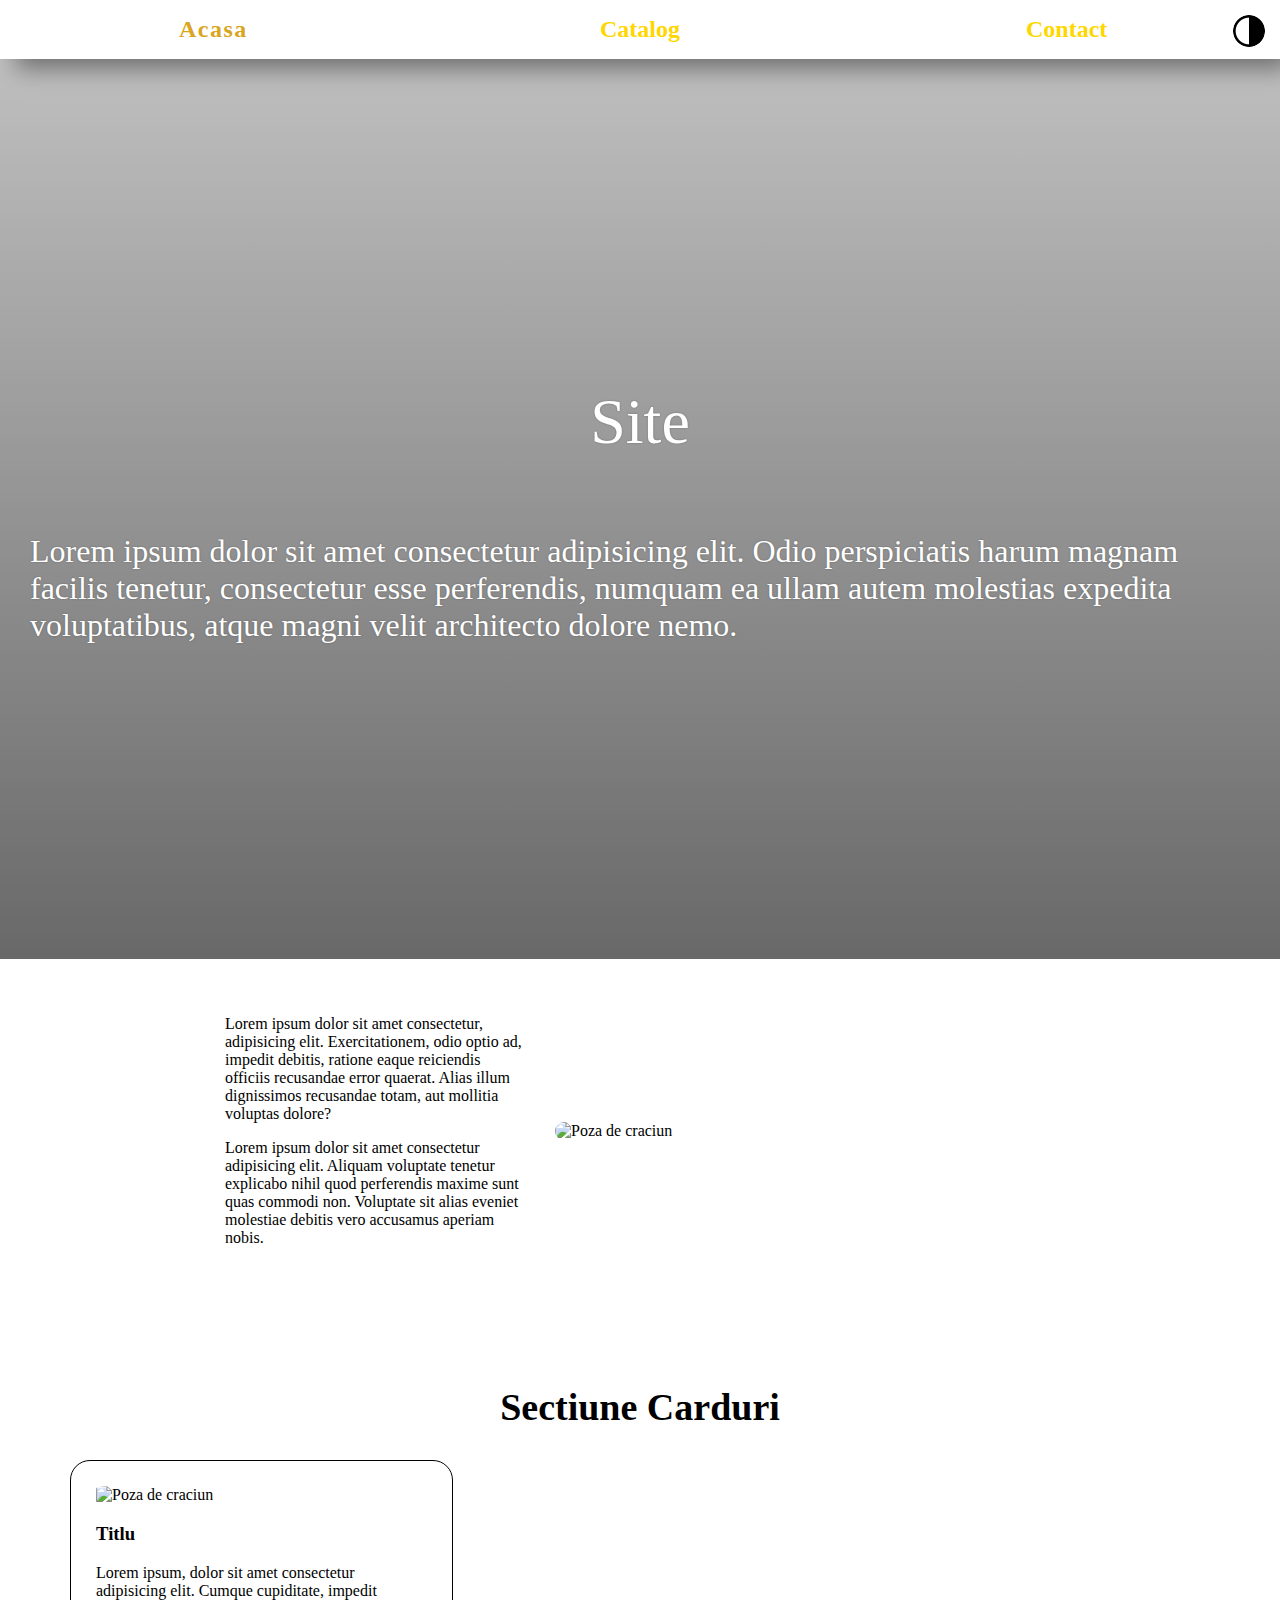
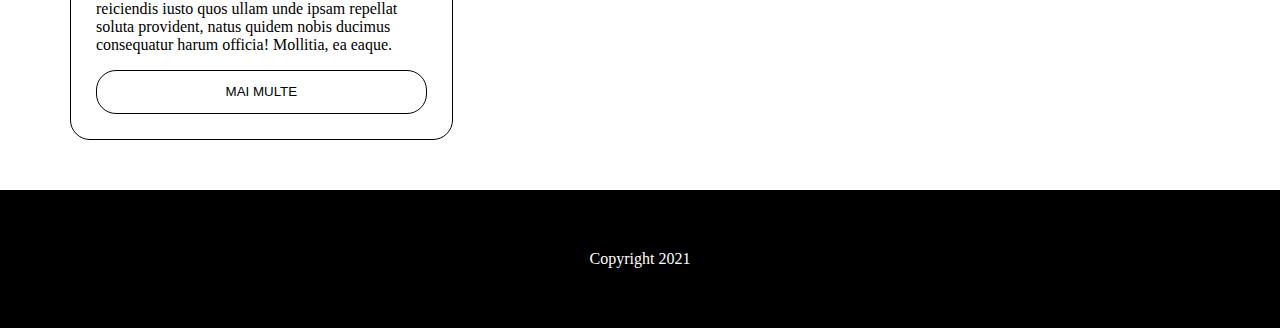
==== folder/acasa.htm @ 6fb3d1c1 "initial commit" ====
<!DOCTYPE html>

<html>

    <head>
        <title>Acasa</title>
        <link rel="stylesheet" href="./style/app.css">
    <!-- Aplicam acelasi stil de la hover elementului a caruia atribut "href" incepe cu... -->
        <style>
            .nav-menu .nav-link[href^="acasa"]{
                transition: all 0.5s ease-in-out;
                color: goldenrod;
                letter-spacing: 1.5px;
                text-shadow: 13px 12px 25px -3px rgba(0,0,0,0.68);
            } 
        </style>
    </head>
    <body>
        <!-- Meniu Navigatie -->
        <nav>
            <ul class="nav-menu">
                <li>
                    <a class="nav-link" href="acasa.htm">Acasa</a>
                </li>
                <li>
                    <a class="nav-link" href="catalog.htm">Catalog</a>
                </li>
                <li>
                    <a class="nav-link" href="contact.htm">Contact</a>
                </li>
            </ul>
            <span id="mode-toggle"></span>
        </nav>
        <!-- END Meniu Navigatie -->

        <!-- Sectiune Jumbotron -->
        <div class="jumbotron-section">
            <div class="overlay"></div>
            <h1>Site</h1>
            <p>
                Lorem ipsum dolor sit amet consectetur adipisicing elit. Odio perspiciatis harum magnam facilis tenetur, consectetur esse perferendis, numquam ea ullam autem molestias expedita voluptatibus, atque magni velit architecto dolore nemo.
            </p>
        </div>
        <!-- END Sectiune Jumbotron -->

        <!-- Continut Pagina -->
        <section class="page-content">
            <div class="page-content--text">
                <p>
                    Lorem ipsum dolor sit amet consectetur, adipisicing elit. Exercitationem, odio optio ad, impedit debitis, ratione eaque reiciendis officiis recusandae error quaerat. Alias illum dignissimos recusandae totam, aut mollitia voluptas dolore?
                </p>
                <p>
                    Lorem ipsum dolor sit amet consectetur adipisicing elit. Aliquam voluptate tenetur explicabo nihil quod perferendis maxime sunt quas commodi non. Voluptate sit alias eveniet molestiae debitis vero accusamus aperiam nobis.
                </p>
            </div>
            <img src="https://source.unsplash.com/1600x900/?winter" alt="Poza de craciun" class="page-content--img">
        </section>
        <!-- END Continut Pagina -->
        <!-- Sectiune Carduri -->
        <section class="cards-containter">
            <h2>Sectiune Carduri</h2>
            <ul class="cards-list">
                <li>
                    <div class="card">
                        <img src="https://source.unsplash.com/1600x900/?Christmas" alt="Poza de craciun">
                        <div class="card-content">
                            <h3>Titlu</h3>
                            <p>
                                Lorem ipsum, dolor sit amet consectetur adipisicing elit. Cumque cupiditate, impedit reiciendis iusto quos ullam unde ipsam repellat soluta provident, natus quidem nobis ducimus consequatur harum officia! Mollitia, ea eaque.
                            </p>
                            <button>Mai Multe</button>
                        </div>
                    </div>
                </li>
            </ul>
        </section>
        <!-- END Sectiune Carduri -->

        <!-- Sectiune Footer  -->
        <footer>
            <p>
                Copyright 2021
            </p>
        </footer>
        <!-- END Sectiune Footer -->
        
        <script src="./js/app.js"></script>
        <script type="module">
            // Import the functions you need from the SDKs you need
            import { initializeApp } from "https://www.gstatic.com/firebasejs/9.6.5/firebase-app.js";
            // TODO: Add SDKs for Firebase products that you want to use
            import { getDatabase, ref, child, get } from "https://www.gstatic.com/firebasejs/9.6.5/firebase-database.js";
            // https://firebase.google.com/docs/web/setup#available-libraries
          
            // Your web app's Firebase configuration
            const firebaseConfig = {
              apiKey: "AIzaSyDE-gLoi8zcMR4kF8rgtjZGZeuMAF31r4U",
              authDomain: "o-baza-de-date-e1f72.firebaseapp.com",
              databaseURL: "https://o-baza-de-date-e1f72-default-rtdb.europe-west1.firebasedatabase.app",
              projectId: "o-baza-de-date-e1f72",
              storageBucket: "o-baza-de-date-e1f72.appspot.com",
              messagingSenderId: "172342177777",
              appId: "1:172342177777:web:250df064fb15329b6ade50"
            };
          
            // Initialize Firebase
            const app = initializeApp(firebaseConfig);
            const database = getDatabase(app);
            const dbRef = ref(database);
            
            get(child(dbRef, 'proiecte'))
                .then(function(data) {
                    if(data.exists()) {
                        const listaProiecte = data.val();
                        console.log(listaProiecte);                   
                    }else {
                        console.log('noData');
                    }
                })
                .catch(function(error) {
                    console.log(error);
                })
        </script>
    </body>

</html>
---- folder/style/app.css ----
body{
    margin: 0;
    background-color: white;
    color: black;
}

body.dark-mode{
    background-color: black;
    color: white;
}

.container {
    max-width: 1200px; 
    margin: 0 auto;
    padding: 0 15px;
}

/* Meniu Navigatie*/
.nav-menu{
width: 100%;
display: flex;
justify-content: center;
align-items: center;
padding: 0;
margin: 0;
box-shadow: 13px 12px 25px -3px rgba(0,0,0,0.58);
}

.dark-mode .nav-menu{
    box-shadow: 13px 12px 25px -3px rgba(white);
}

.nav-menu li{
flex: 1; /*width: 33.3%;*/
padding: 1rem;
list-style: none;
font-weight: bold;
text-align: center;
cursor: pointer;
}
.nav-menu .nav-link{
text-decoration: none;
font-size: 1.5rem;
color: gold;
text-shadow: 13px 12px 25px -3px rgba(0,0,0,0.58);
}

.nav-menu li:hover .nav-link{
transition: all 0.5s ease-in-out;
color: goldenrod;
letter-spacing: 1.5px;
text-shadow: 13px 12px 25px -3px rgba(0,0,0,0.68);
}

.dark .nav-menue .nav-link {
    color: white;
}

/* END Meniu Navigatie*/
/* Dark Mode Toggel */
#mode-toggle{
    background-image: url(../img/Dark.png);
    background-position: center;
    background-repeat: no-repeat;
    background-color: white;
    border-radius: 50%;
    position: absolute;
    top: 15px;
    right: 15px;
    width: 32px;
    height: 32px;
    transition: transform 0.5s linear;
}

#mode-toggle:hover{
    cursor: pointer;
    transform: rotate(-180deg);
}
/* END Dark Mode Toggel */
/* Sectiune Jumbotron */
.jumbotron-section{
    background: linear-gradient(
        rgba(255, 255, 255, 0.25),
        rgba(0, 0, 0, 0.45)
    ),
    url(https://source.unsplash.com/1600x900/?bees);
    background-size: cover;
    background-repeat: no-repeat;
    background-position: center;
    position: relative;
    height: calc(100vh - 60px);
    color: white;
    font-size: 2rem;
    display: flex;
    flex-direction: column;
    justify-content: center;
    align-items: center;
    text-shadow: 0px 0px 2px rgba(0, 0, 0, 0.3);
    padding: 30px;
}
.jumbotron-section p,
.jumbotron-section h1{
    font-weight: 400;
    z-index: 1; 
}
.jumbotron-section .overlay{
    position: absolute;
    top: 0;
    right: 0;
    left: 0;
    bottom: 0;
    background-color: rgba(0,0,0,0.25);
}
/* END Sectiune Jumbotron */

/* Sectiune Text */
.page-content {
    display: flex;
    justify-content: center;
    align-items: center;
    padding: 30px;
    margin: 10px auto;
    max-width: 1000px;
}

.page-content .page-content--text {
    width: 30%;
    margin-right: 30px;
}

.page-content .page-content--img {
    width: 50%;
    border-radius: 15px;
}
/* END Sectiune Text */

/* Sectiune Footer */
footer {
   background-color: black; 
   color: white;
   padding: 60px 30px;
}

footer p {
    text-align: center;
    margin: 0;
}
/* END Sectiune Footer */

/* Sectiune Carduri */
.cards-containter {
    padding: 50px 30px;
}

.cards-containter h2 {
    font-size: 38px;
    text-align: center;
}

.cards-list {
    display: grid;
    grid-gap: 1rem;
    list-style: none;
    max-width: 1200px;
    margin: 0 auto;
}

.cards-list li {
    padding: 0px;
    margin: 0px;
}

.card{
    border: 1px solid #000000;
    padding: 25px;
    border-radius: 20px;
}

.dark-mode .card {
    border-color: white;
}

.card img {
    width: 100%;
border-radius: 15%;
}

.card .card-content button{
    background-color: white;
    color: black;
    border: 1px solid #000000;
    border-radius: 20px;
    width: 100%;
    line-height: 40px;
    text-transform: uppercase;
    cursor: pointer;
    transition: all 0.5s linear;
}

.dark-mode .card .card-content button{
    background-color: black;
    color: white;
    border-color: white;
}

.card .card-content button:hover {
    background-color: black;
    border-color: white;
    color: white;
}

.dark-mode .card .card-content button:hover{
    background-color: white;
    color: black;
    border-color: black;
}

/* END Sectiune Carduri */

/* Media Queries - style pentru display-uri mai mici de 600px */
@media only screen and (max-width: 600px) {
    .jumbotron-section h1{
    font-size: 1.2rem !important;
    }
    .jumbotron-section p,
    .jumbotron-section h1 {
        margin: 0 30px;
        font-size: 0.8em;
    }

    .page-content {
        display: block;
    }

    .page-conent .page-conent--img {
        width: 100%
    }

    .page-content .page-conent--text {
        width: 100%;
        margin: 30px 0;
    }
}
/* END Media Queries */

/* Style pentru displayori mai amri de 600px */
@media only screen and (min-width:600px) {
    .cards-list {
        grid-template-columns: repeat(2, 1fr);
    }
}
/* Style pentru displayuri mai amri de 900px*/
@media only screen and (min-width:900px) {
    .cards-list {
        grid-template-columns: repeat(3, 1fr);
    }
}
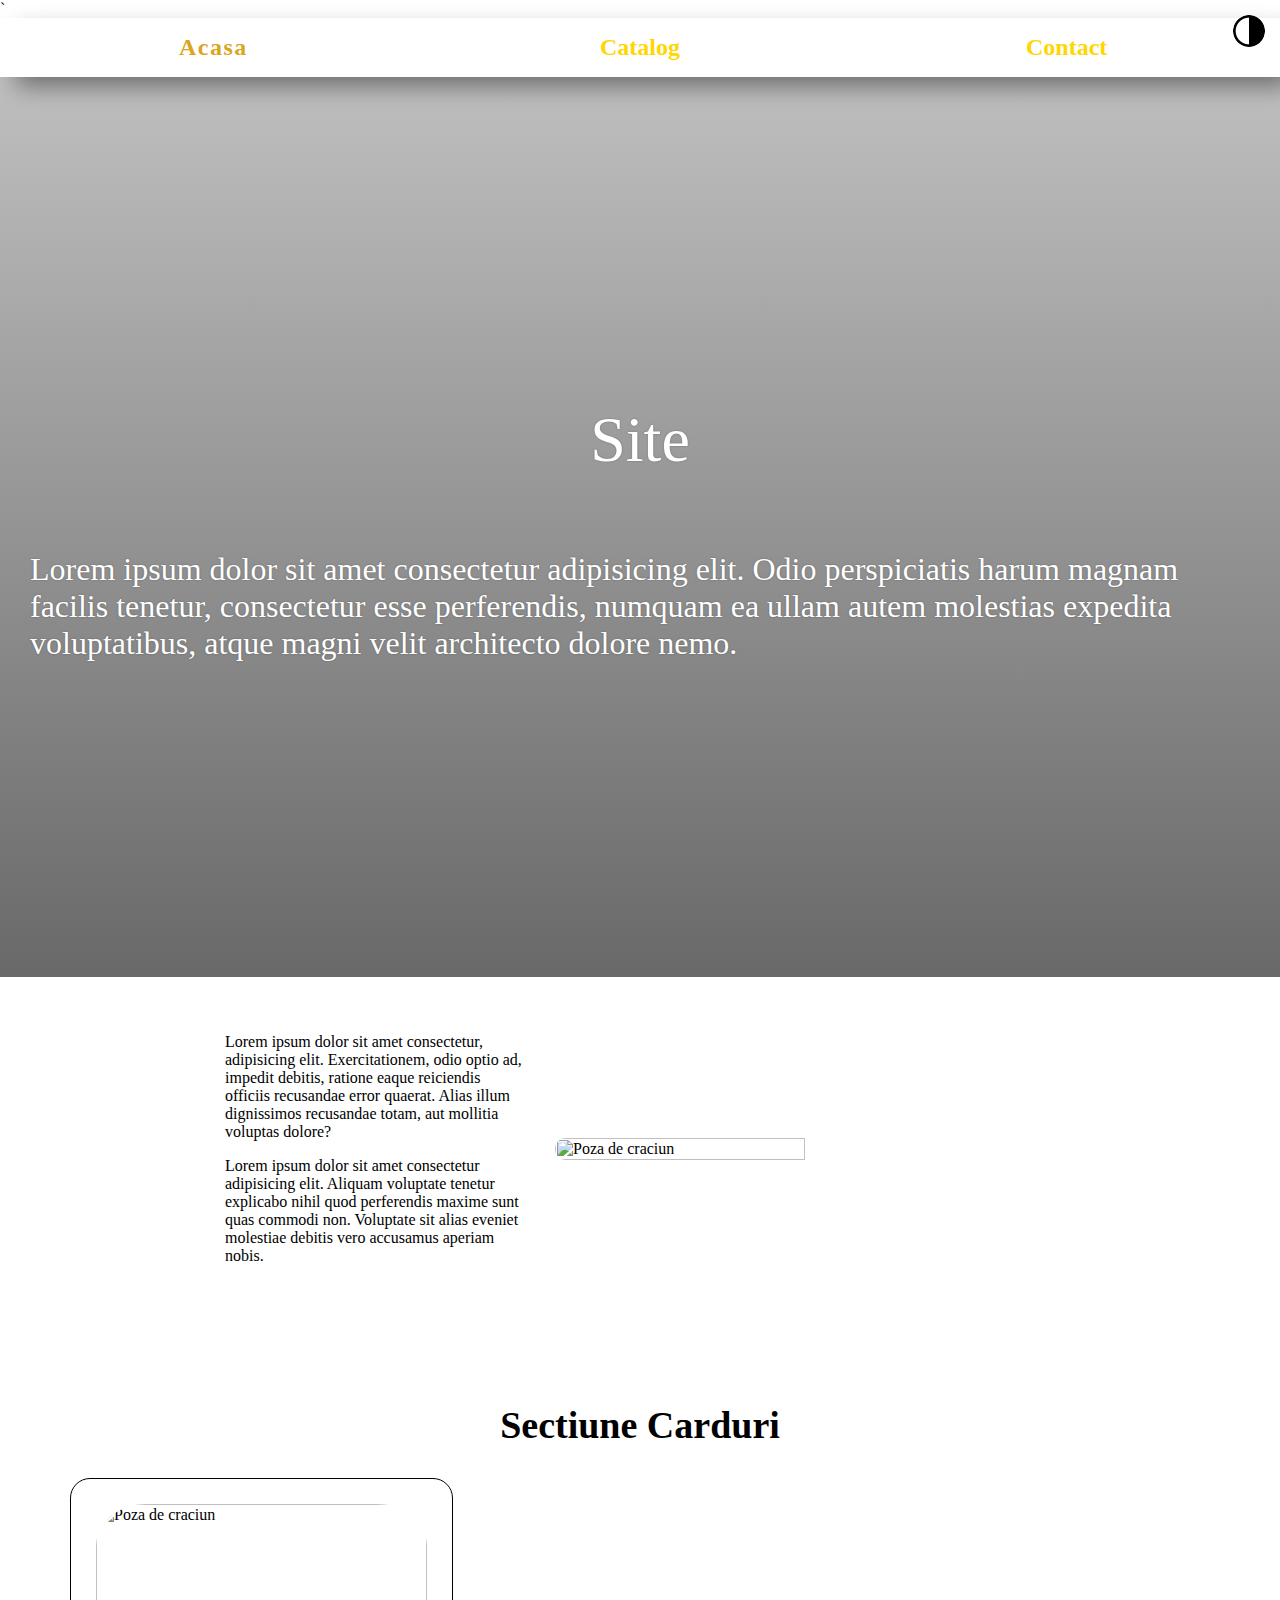
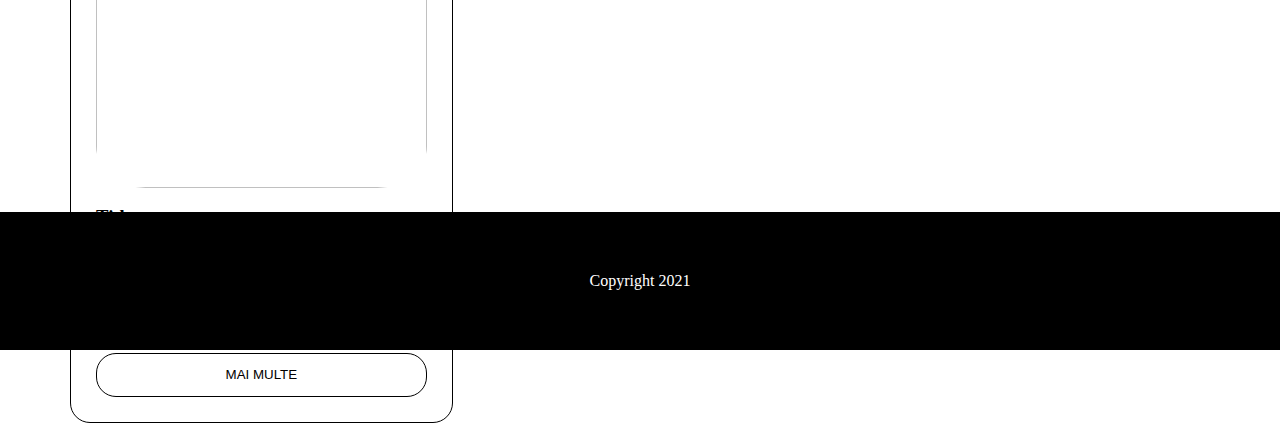
==== commit b71250e2: "added cards from fierbase" ====
--- a/folder/acasa.htm
+++ b/folder/acasa.htm
@@ -1,4 +1,4 @@
-<!DOCTYPE html>
+`<!DOCTYPE html>
 
 <html>
 
@@ -112,7 +112,11 @@
                 .then(function(data) {
                     if(data.exists()) {
                         const listaProiecte = data.val();
-                        console.log(listaProiecte);                   
+                        
+                        // Pentru fiecare proiect din lista folosim functia generateCard
+                        listaProiecte.forEach(function(proiect) {
+                            generateCard(proiect);
+                        })
                     }else {
                         console.log('noData');
                     }
